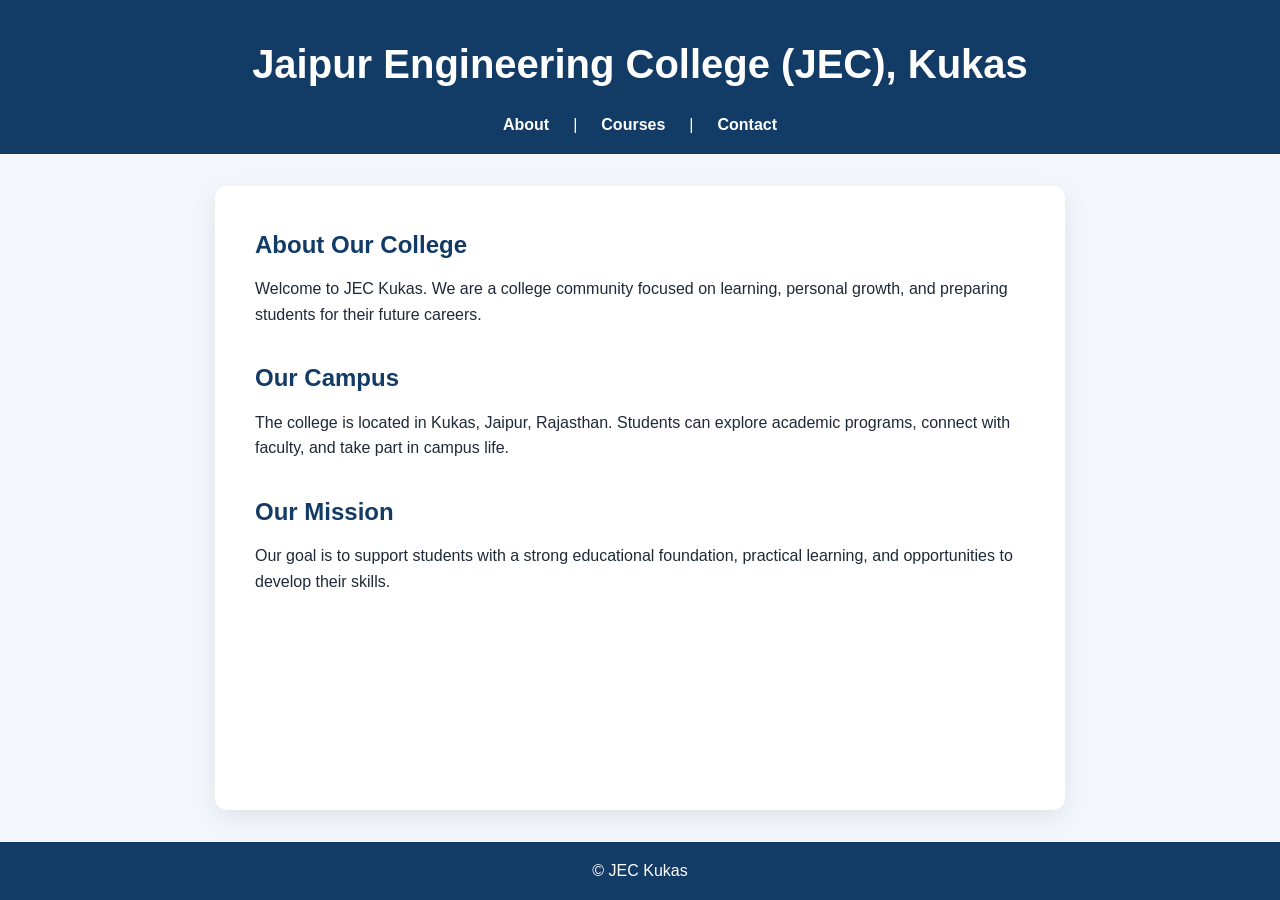
==== about.html @ 7c53f2dc "Add files via upload" ====
<!DOCTYPE html>
<html lang="en">
<head>
  <meta charset="UTF-8">
  <meta name="viewport" content="width=device-width, initial-scale=1.0">
  <title>About JEC Kukas</title>
  <link rel="stylesheet" href="style.css">
</head>
<body>
  <header>
    <h1>Jaipur Engineering College (JEC), Kukas</h1>
    <nav aria-label="Main navigation">
      <a href="about.html">About</a> |
      <a href="courses.html">Courses</a> |
      <a href="contact.html">Contact</a>
    </nav>
  </header>

  <main>
    <h2>About Our College</h2>
    <p>
      Welcome to JEC Kukas. We are a college community focused on learning,
      personal growth, and preparing students for their future careers.
    </p>

    <h2>Our Campus</h2>
    <p>
      The college is located in Kukas, Jaipur, Rajasthan. Students can explore
      academic programs, connect with faculty, and take part in campus life.
    </p>

    <h2>Our Mission</h2>
    <p>
      Our goal is to support students with a strong educational foundation,
      practical learning, and opportunities to develop their skills.
    </p>
  </main>

  <footer>
    <p>&copy; JEC Kukas</p>
  </footer>
</body>
</html>
---- style.css ----
:root {
  color-scheme: light;
  font-family: "Segoe UI", Arial, sans-serif;
  color: #1f2937;
  background: #f3f6fb;
  font-synthesis: none;
  text-rendering: optimizeLegibility;
}

* {
  box-sizing: border-box;
}

body {
  min-height: 100vh;
  margin: 0;
  display: flex;
  flex-direction: column;
  line-height: 1.6;
}

header {
  padding: 2rem 1rem 1rem;
  color: #ffffff;
  text-align: center;
  background: #123b66;
}

header h1 {
  margin: 0 0 1rem;
  font-size: clamp(1.7rem, 4vw, 2.5rem);
}

nav {
  display: flex;
  justify-content: center;
  flex-wrap: wrap;
  gap: 0.5rem 1.5rem;
}

nav a {
  color: #ffffff;
  font-weight: 600;
  text-decoration: none;
}

nav a:hover,
nav a:focus-visible {
  text-decoration: underline;
  text-underline-offset: 0.25rem;
}

main {
  width: min(100% - 2rem, 850px);
  margin: 2rem auto;
  padding: clamp(1.25rem, 4vw, 2.5rem);
  flex: 1;
  background: #ffffff;
  border-radius: 12px;
  box-shadow: 0 8px 24px rgb(15 23 42 / 8%);
}

main h2 {
  margin: 0 0 0.75rem;
  color: #123b66;
}

main h2:not(:first-child) {
  margin-top: 2rem;
}

main p {
  margin-top: 0;
}

main ul {
  display: grid;
  grid-template-columns: repeat(auto-fit, minmax(210px, 1fr));
  gap: 0.75rem;
  padding: 0;
  list-style: none;
}

main li,
address {
  padding: 1rem;
  background: #edf4fb;
  border-left: 4px solid #2874a6;
  border-radius: 6px;
}

address {
  font-style: normal;
}

form {
  max-width: 560px;
}

form p {
  margin-bottom: 1.25rem;
}

label {
  display: inline-block;
  margin-bottom: 0.35rem;
  font-weight: 600;
}

input,
textarea {
  width: 100%;
  padding: 0.75rem;
  color: inherit;
  font: inherit;
  border: 1px solid #b8c4d1;
  border-radius: 6px;
}

input:focus,
textarea:focus {
  outline: 3px solid #b8d8f3;
  border-color: #2874a6;
}

button {
  padding: 0.75rem 1.25rem;
  color: #ffffff;
  font: inherit;
  font-weight: 600;
  background: #123b66;
  border: 0;
  border-radius: 6px;
  cursor: pointer;
}

button:hover {
  background: #1d568a;
}

footer {
  padding: 1rem;
  color: #ffffff;
  text-align: center;
  background: #123b66;
}

footer p {
  margin: 0;
}
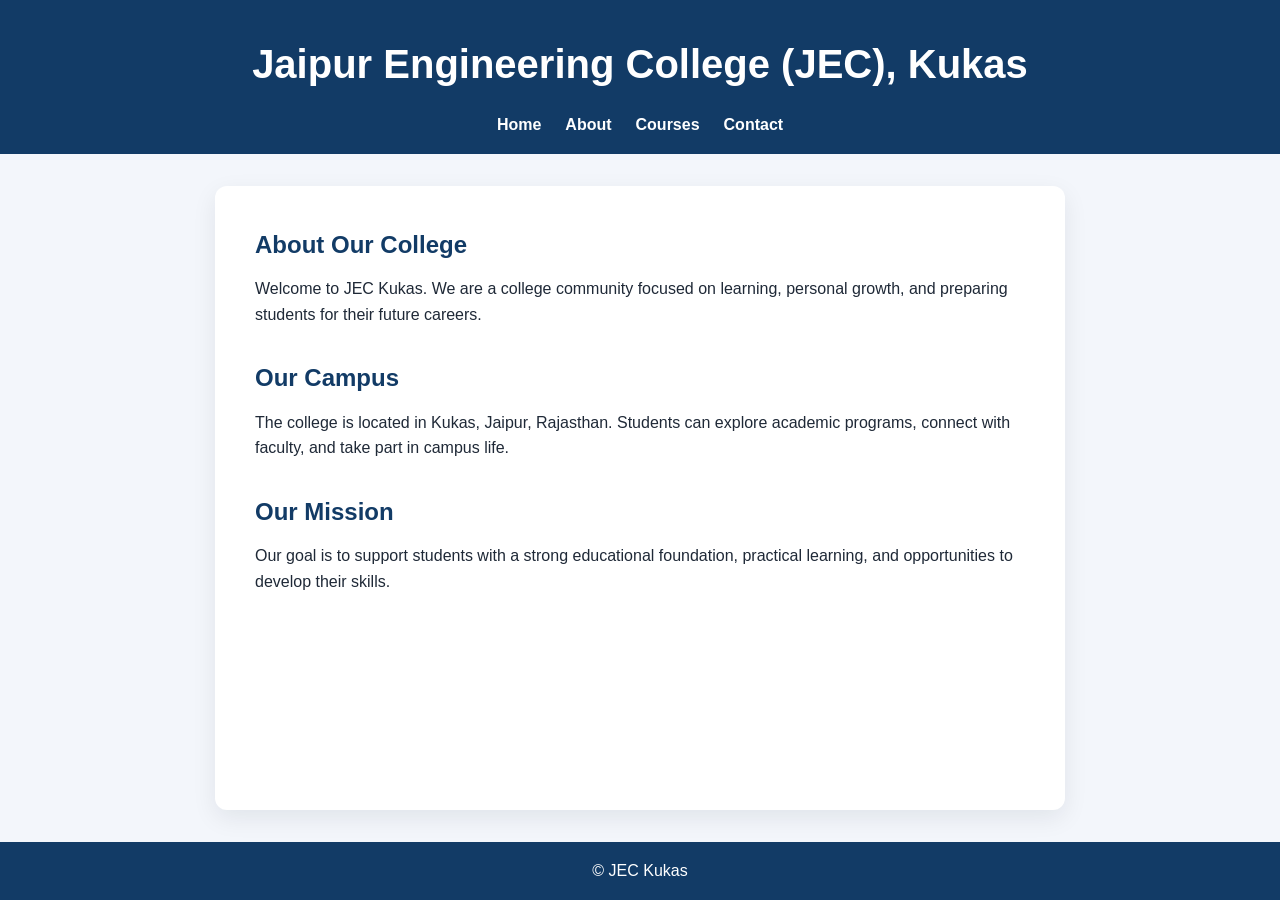
==== commit fa73fd89: "updated site" ====
--- a/about.html
+++ b/about.html
@@ -10,8 +10,9 @@
   <header>
     <h1>Jaipur Engineering College (JEC), Kukas</h1>
     <nav aria-label="Main navigation">
-      <a href="about.html">About</a> |
-      <a href="courses.html">Courses</a> |
+      <a href="index.html">Home</a>
+      <a href="about.html" aria-current="page">About</a>
+      <a href="courses.html">Courses</a>
       <a href="contact.html">Contact</a>
     </nav>
   </header>
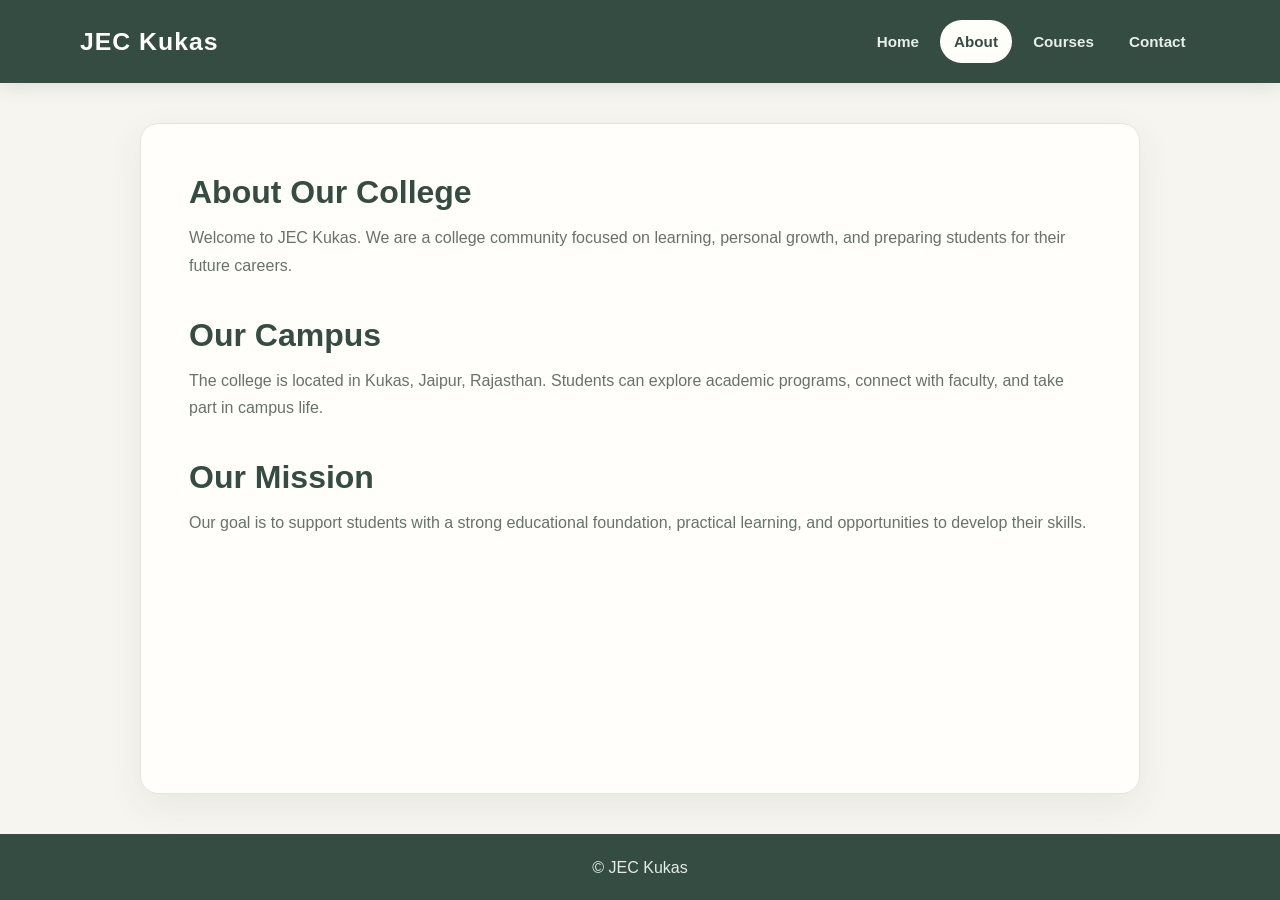
==== commit eb46c5a5: "redesign all pages" ====
--- a/about.html
+++ b/about.html
@@ -8,13 +8,15 @@
 </head>
 <body>
   <header>
-    <h1>Jaipur Engineering College (JEC), Kukas</h1>
-    <nav aria-label="Main navigation">
-      <a href="index.html">Home</a>
-      <a href="about.html" aria-current="page">About</a>
-      <a href="courses.html">Courses</a>
-      <a href="contact.html">Contact</a>
-    </nav>
+    <div class="header-inner">
+      <h1><a href="index.html">JEC Kukas</a></h1>
+      <nav aria-label="Main navigation">
+        <a href="index.html">Home</a>
+        <a href="about.html" aria-current="page">About</a>
+        <a href="courses.html">Courses</a>
+        <a href="contact.html">Contact</a>
+      </nav>
+    </div>
   </header>
 
   <main>
--- a/style.css
+++ b/style.css
@@ -1,10 +1,16 @@
 :root {
-  color-scheme: light;
   font-family: "Segoe UI", Arial, sans-serif;
-  color: #1f2937;
-  background: #f3f6fb;
+  color: #35423b;
+  background: #f6f5f0;
   font-synthesis: none;
   text-rendering: optimizeLegibility;
+  --navy: #354c43;
+  --blue: #526e60;
+  --gold: #c58b72;
+  --muted: #65736b;
+  --surface: #fffefa;
+  --soft-surface: #f3f4ed;
+  --soft-border: #e3e6dc;
 }
 
 * {
@@ -16,81 +22,168 @@
   margin: 0;
   display: flex;
   flex-direction: column;
-  line-height: 1.6;
+  line-height: 1.7;
 }
 
 header {
-  padding: 2rem 1rem 1rem;
+  padding: 1.25rem 1.5rem;
   color: #ffffff;
-  text-align: center;
-  background: #123b66;
+  background: var(--navy);
+  box-shadow: 0 4px 18px rgb(53 76 67 / 12%);
+}
+
+.header-inner {
+  width: min(100%, 1120px);
+  margin: 0 auto;
+  display: flex;
+  align-items: center;
+  justify-content: space-between;
+  gap: 1.5rem;
 }
 
 header h1 {
-  margin: 0 0 1rem;
-  font-size: clamp(1.7rem, 4vw, 2.5rem);
+  margin: 0;
+  font-size: 1.55rem;
+  letter-spacing: 0.04em;
+}
+
+header h1 a {
+  color: inherit;
+  text-decoration: none;
 }
 
 nav {
   display: flex;
   justify-content: center;
   flex-wrap: wrap;
-  gap: 0.5rem 1.5rem;
+  gap: 0.4rem;
 }
 
 nav a {
-  color: #ffffff;
+  padding: 0.55rem 0.9rem;
+  color: #e8eee9;
+  font-size: 0.95rem;
   font-weight: 600;
   text-decoration: none;
+  border-radius: 999px;
+  transition: color 160ms ease, background-color 160ms ease;
 }
 
 nav a:hover,
-nav a:focus-visible {
-  text-decoration: underline;
-  text-underline-offset: 0.25rem;
+nav a:focus-visible,
+nav a[aria-current="page"] {
+  color: var(--navy);
+  background: var(--surface);
 }
 
 main {
-  width: min(100% - 2rem, 850px);
-  margin: 2rem auto;
-  padding: clamp(1.25rem, 4vw, 2.5rem);
+  width: min(100% - 2rem, 1000px);
+  margin: 2.5rem auto;
+  padding: clamp(1.5rem, 5vw, 3rem);
   flex: 1;
-  background: #ffffff;
-  border-radius: 12px;
-  box-shadow: 0 8px 24px rgb(15 23 42 / 8%);
+  background: var(--surface);
+  border: 1px solid var(--soft-border);
+  border-radius: 18px;
+  box-shadow: 0 12px 36px rgb(53 76 67 / 7%);
 }
 
 main h2 {
   margin: 0 0 0.75rem;
-  color: #123b66;
+  color: var(--navy);
+  font-size: clamp(1.5rem, 3vw, 2rem);
+  line-height: 1.25;
 }
 
 main h2:not(:first-child) {
-  margin-top: 2rem;
+  margin-top: 2.25rem;
 }
 
 main p {
   margin-top: 0;
+  color: var(--muted);
+}
+
+main a {
+  color: var(--blue);
+  font-weight: 600;
+  text-underline-offset: 0.2em;
 }
 
 main ul {
   display: grid;
   grid-template-columns: repeat(auto-fit, minmax(210px, 1fr));
-  gap: 0.75rem;
+  gap: 0.85rem;
   padding: 0;
   list-style: none;
 }
 
 main li,
 address {
-  padding: 1rem;
-  background: #edf4fb;
-  border-left: 4px solid #2874a6;
-  border-radius: 6px;
+  padding: 1rem 1.15rem;
+  background: var(--soft-surface);
+  border: 1px solid var(--soft-border);
+  border-left: 4px solid var(--gold);
+  border-radius: 10px;
 }
 
 address {
+  color: var(--muted);
   font-style: normal;
+}
+
+.hero {
+  display: grid;
+  grid-template-columns: 1fr 1.1fr;
+  align-items: center;
+  gap: clamp(1.5rem, 4vw, 3rem);
+}
+
+.hero-copy h2 {
+  font-size: clamp(2rem, 5vw, 3.3rem);
+}
+
+.hero-copy p {
+  max-width: 36rem;
+  font-size: 1.1rem;
+}
+
+.hero-image {
+  display: block;
+  width: 100%;
+  height: auto;
+  border-radius: 14px;
+  box-shadow: 0 14px 30px rgb(53 76 67 / 13%);
+}
+
+.eyebrow {
+  margin-bottom: 0.6rem;
+  color: var(--blue);
+  font-size: 0.8rem;
+  font-weight: 700;
+  letter-spacing: 0.14em;
+  text-transform: uppercase;
+}
+
+.button-link,
+button {
+  display: inline-block;
+  padding: 0.75rem 1.2rem;
+  color: #ffffff;
+  font: inherit;
+  font-weight: 700;
+  text-decoration: none;
+  background: var(--blue);
+  border: 0;
+  border-radius: 8px;
+  cursor: pointer;
+  transition: background-color 160ms ease, transform 160ms ease;
+}
+
+.button-link:hover,
+button:hover {
+  color: #ffffff;
+  background: var(--navy);
+  transform: translateY(-1px);
 }
 
 form {
@@ -104,6 +197,7 @@
 label {
   display: inline-block;
   margin-bottom: 0.35rem;
+  color: var(--navy);
   font-weight: 600;
 }
 
@@ -113,38 +207,60 @@
   padding: 0.75rem;
   color: inherit;
   font: inherit;
-  border: 1px solid #b8c4d1;
-  border-radius: 6px;
+  background: #fffefa;
+  border: 1px solid #cbd3ca;
+  border-radius: 8px;
 }
 
 input:focus,
-textarea:focus {
-  outline: 3px solid #b8d8f3;
-  border-color: #2874a6;
-}
-
-button {
-  padding: 0.75rem 1.25rem;
-  color: #ffffff;
-  font: inherit;
-  font-weight: 600;
-  background: #123b66;
-  border: 0;
-  border-radius: 6px;
-  cursor: pointer;
-}
-
-button:hover {
-  background: #1d568a;
+textarea:focus,
+button:focus-visible,
+.button-link:focus-visible {
+  outline: 3px solid #e6c4a8;
+  outline-offset: 2px;
+  border-color: var(--blue);
 }
 
 footer {
-  padding: 1rem;
-  color: #ffffff;
+  margin-top: auto;
+  padding: 1.2rem;
+  color: #e5ebe6;
   text-align: center;
-  background: #123b66;
+  background: var(--navy);
 }
 
 footer p {
   margin: 0;
 }
+
+@media (max-width: 680px) {
+  .header-inner {
+    flex-direction: column;
+    gap: 0.75rem;
+  }
+
+  nav {
+    gap: 0.2rem;
+  }
+
+  nav a {
+    padding: 0.45rem 0.65rem;
+  }
+
+  .hero {
+    grid-template-columns: 1fr;
+  }
+
+  .hero-image {
+    grid-row: 1;
+  }
+}
+
+@media (prefers-reduced-motion: reduce) {
+  *,
+  *::before,
+  *::after {
+    scroll-behavior: auto !important;
+    transition-duration: 0.01ms !important;
+  }
+}
